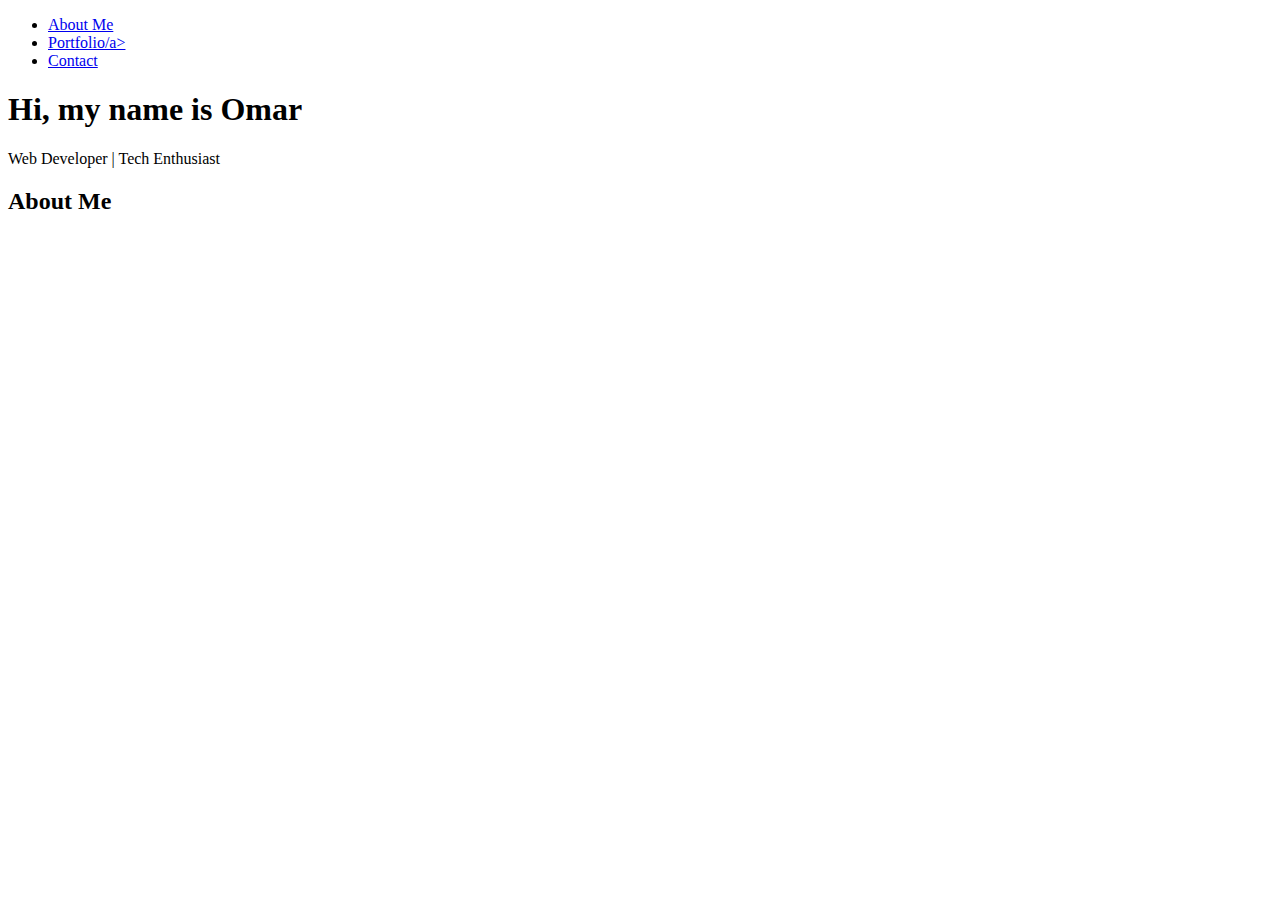
==== index.html @ e82fa38b "Created index file and started with the header" ====
<!DOCTYPE html>
<html lang="en">
<head>
    <meta charset="UTF-8">
    <meta name="viewport" content="width=device-width, initial-scale=1.0">
    <title>Portfolio</title>
    <link rel="stylesheet" href="style1.css">
</head>
<body>
    <header class="header-bg">
    <nav>
        <ul>
            <li><a href="about">About Me</a></li>
            <li><a href="about">Portfolio/a></li>
            <li><a href="about">Contact</a></li>
        </ul>
    </nav>

    <div class="header-content">
       
        <h1>Hi, my name is Omar</h1>
        <p>Web Developer | Tech Enthusiast</p>
    </div>
</header>
    <main>
        <section id = "aboutMe">
            <h2>About Me</h2>
            <img src=""
        </section>
    </main>
</body>
</html>
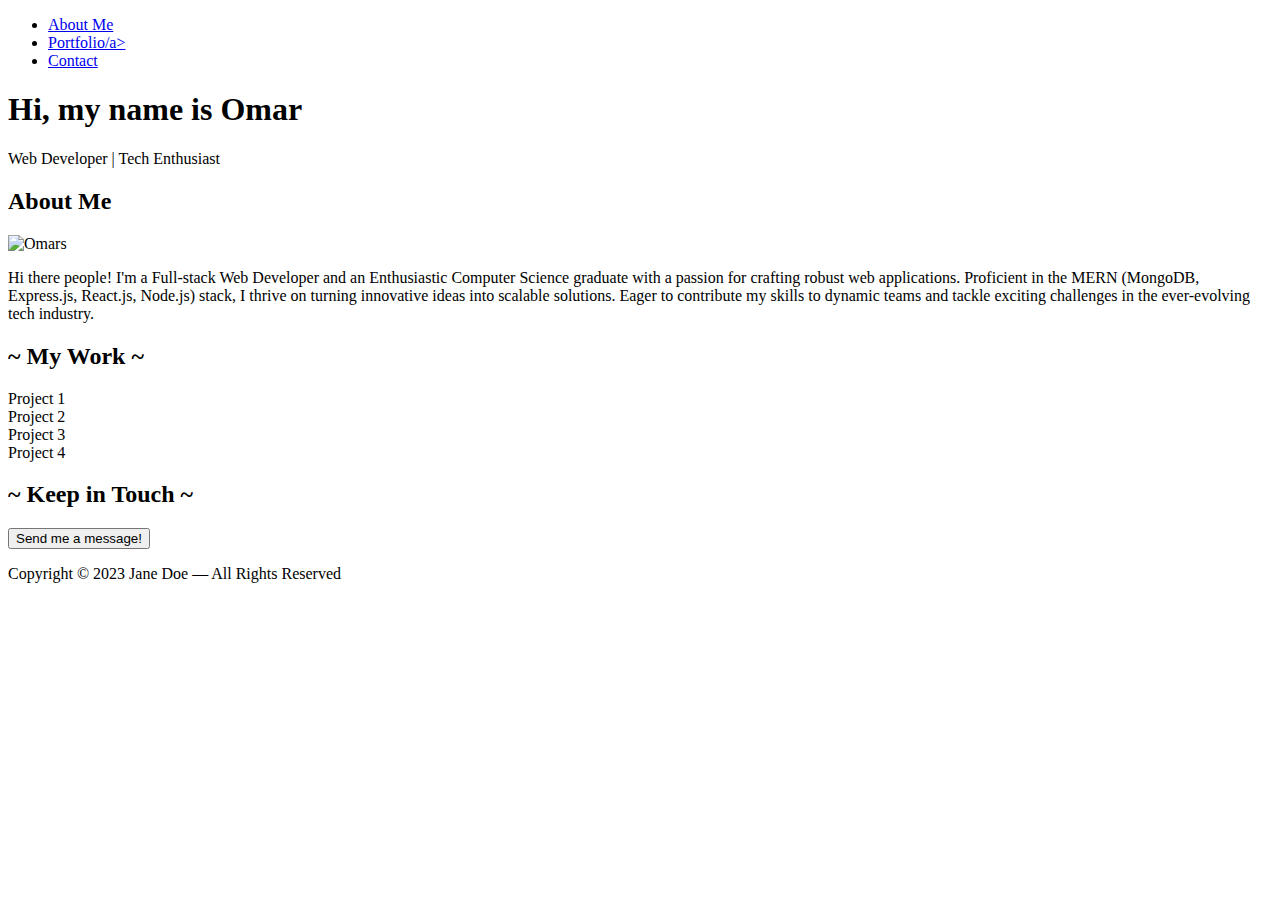
==== commit 895c8b7b: "completed the body" ====
--- a/index.html
+++ b/index.html
@@ -25,8 +25,25 @@
     <main>
         <section id = "aboutMe">
             <h2>About Me</h2>
-            <img src=""
+            <img src="./images/omar.jpg" alt="Omars" class="ProfileImg">
+
+             <p>Hi there people! I'm a Full-stack Web Developer and an Enthusiastic Computer Science graduate with a passion for crafting robust web applications. Proficient in the MERN (MongoDB, Express.js, React.js, Node.js) stack, I thrive on turning innovative ideas into scalable solutions. Eager to contribute my skills to dynamic teams and tackle exciting challenges in the ever-evolving tech industry.</p>
+        </section>
+
+        <section id="portfolio">
+            <h2>~ My Work ~</h2>
+            <div class="project" id="project1">Project 1</div>
+            <div class="project" id="project2">Project 2</div>
+            <div class="project" id="project3">Project 3</div>
+            <div class="project" id="project4">Project 4</div>        
+        </section>
+        <section id="contact">
+            <h2>~ Keep in Touch ~</h2>
+            <button class="btn btn-default td-btn outline white">Send me a message!</button>
         </section>
     </main>
+    <footer>
+        <p>Copyright © 2023 Jane Doe — All Rights Reserved</p>
+    </footer>
 </body>
 </html>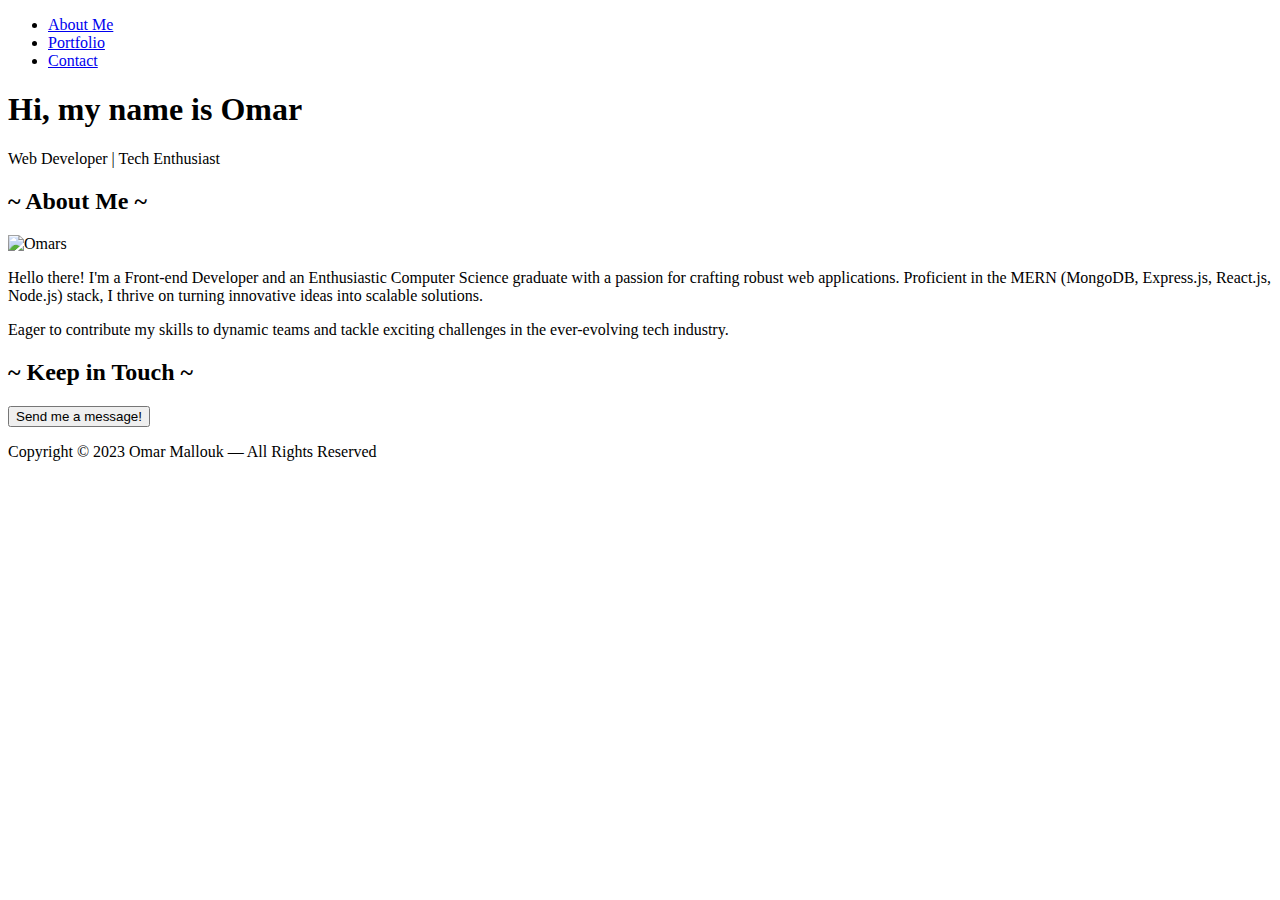
==== commit 887ade53: "made another page" ====
--- a/index.html
+++ b/index.html
@@ -3,47 +3,39 @@
 <head>
     <meta charset="UTF-8">
     <meta name="viewport" content="width=device-width, initial-scale=1.0">
-    <title>Portfolio</title>
+    <title>Personal Portfolio</title>
     <link rel="stylesheet" href="style1.css">
 </head>
 <body>
-    <header class="header-bg">
-    <nav>
-        <ul>
-            <li><a href="about">About Me</a></li>
-            <li><a href="about">Portfolio/a></li>
-            <li><a href="about">Contact</a></li>
-        </ul>
-    </nav>
-
-    <div class="header-content">
-       
-        <h1>Hi, my name is Omar</h1>
-        <p>Web Developer | Tech Enthusiast</p>
-    </div>
-</header>
+    <header class="header-background">
+        <nav>
+            <ul>
+                <li><a href="#about">About Me</a></li>
+                <li><a href="file:///C:/Users/amer/Desktop/portfolio/portfolio.html">Portfolio</a></li>
+                <li><a href="#contact">Contact</a></li>
+            </ul>
+        </nav>
+        <div class="header-content">
+            
+            <h1>Hi, my name is Omar</h1>
+            <p>Web Developer | Tech Enthusiast</p>
+        </div>
+    </header>
     <main>
-        <section id = "aboutMe">
-            <h2>About Me</h2>
-            <img src="./images/omar.jpg" alt="Omars" class="ProfileImg">
-
-             <p>Hi there people! I'm a Full-stack Web Developer and an Enthusiastic Computer Science graduate with a passion for crafting robust web applications. Proficient in the MERN (MongoDB, Express.js, React.js, Node.js) stack, I thrive on turning innovative ideas into scalable solutions. Eager to contribute my skills to dynamic teams and tackle exciting challenges in the ever-evolving tech industry.</p>
-        </section>
-
-        <section id="portfolio">
-            <h2>~ My Work ~</h2>
-            <div class="project" id="project1">Project 1</div>
-            <div class="project" id="project2">Project 2</div>
-            <div class="project" id="project3">Project 3</div>
-            <div class="project" id="project4">Project 4</div>        
-        </section>
+        <section id="about">
+            <h2>~ About Me ~</h2>
+            <img src="./images/omar.jpg" alt="Omars" class="profile-photo">
+            <p>Hello there! I'm a Front-end Developer and an Enthusiastic Computer Science graduate with a passion for crafting robust web applications. Proficient in the MERN (MongoDB, Express.js, React.js, Node.js) stack, I thrive on turning innovative ideas into scalable solutions.
+            <p>Eager to contribute my skills to dynamic teams and tackle exciting challenges in the ever-evolving tech industry.</p>
+            </section>
+        
         <section id="contact">
             <h2>~ Keep in Touch ~</h2>
             <button class="btn btn-default td-btn outline white">Send me a message!</button>
         </section>
     </main>
     <footer>
-        <p>Copyright © 2023 Jane Doe — All Rights Reserved</p>
+        <p>Copyright © 2023 Omar Mallouk — All Rights Reserved</p>
     </footer>
 </body>
 </html>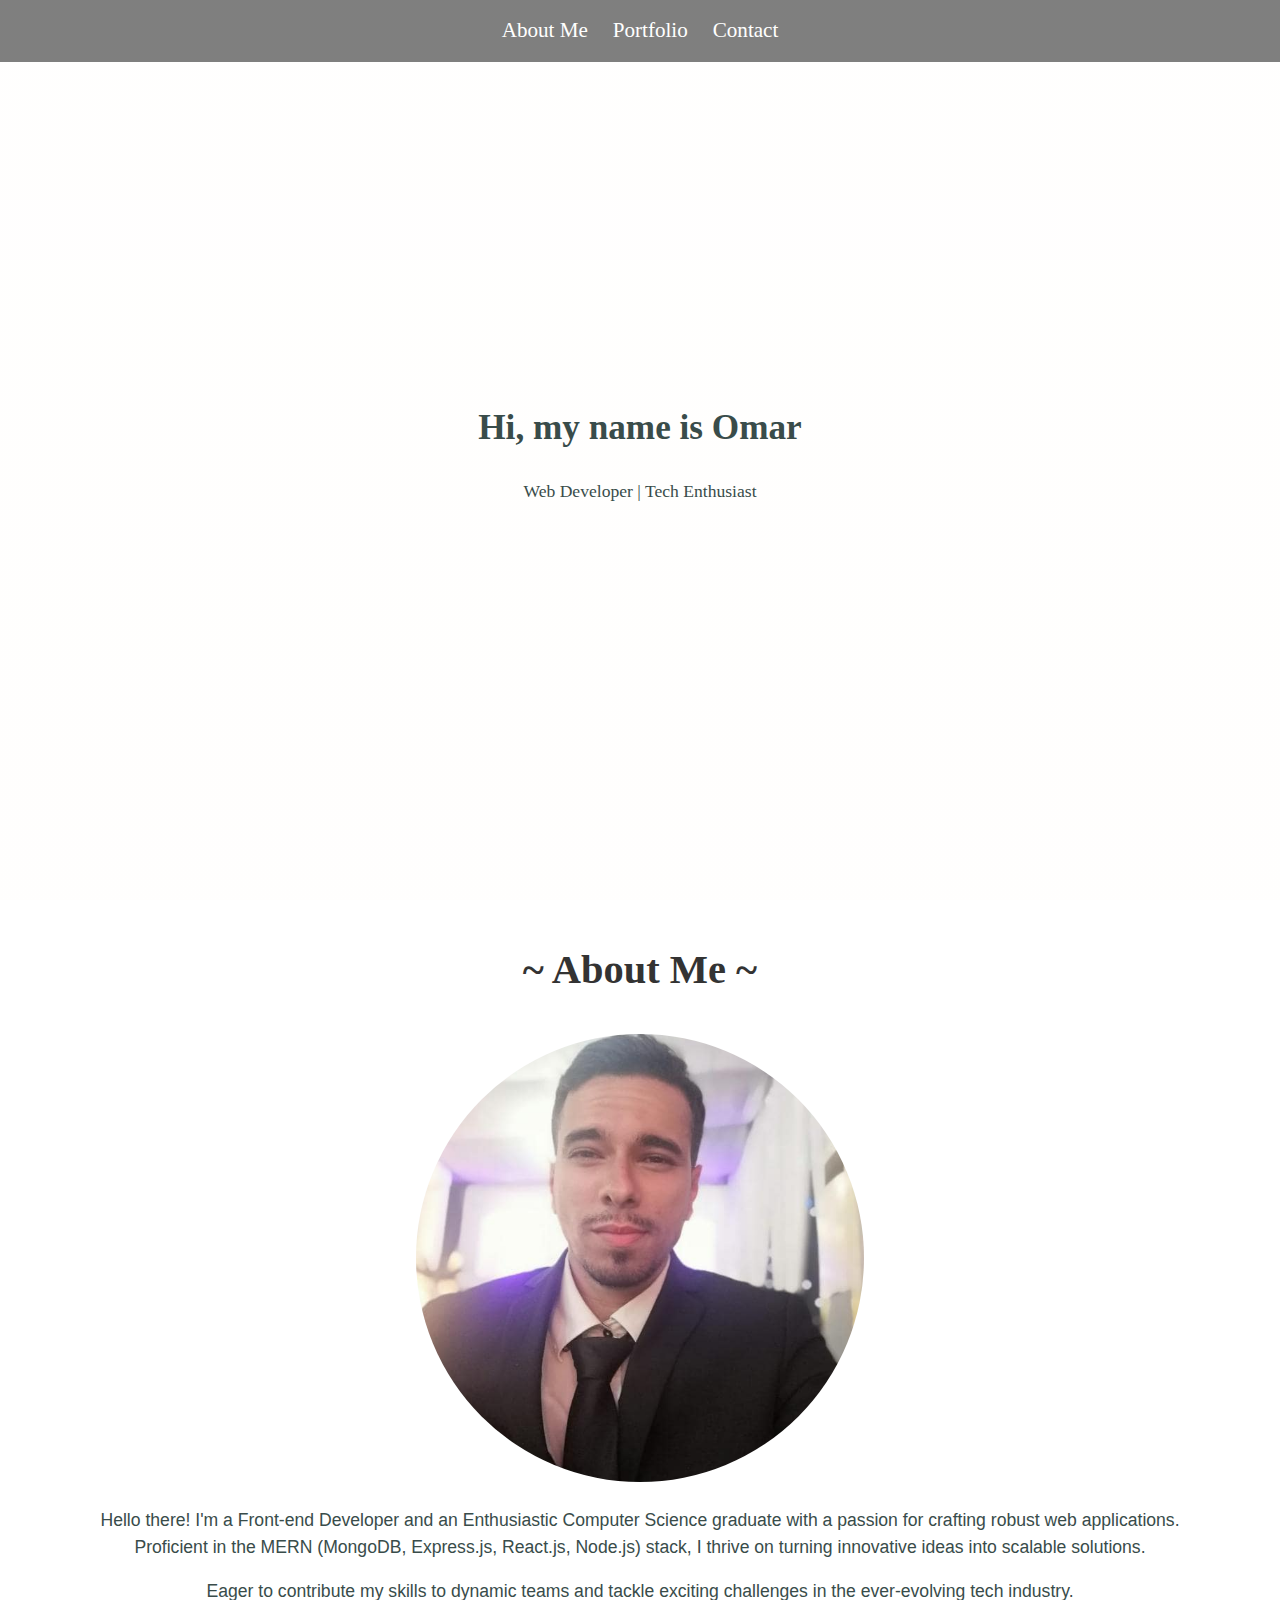
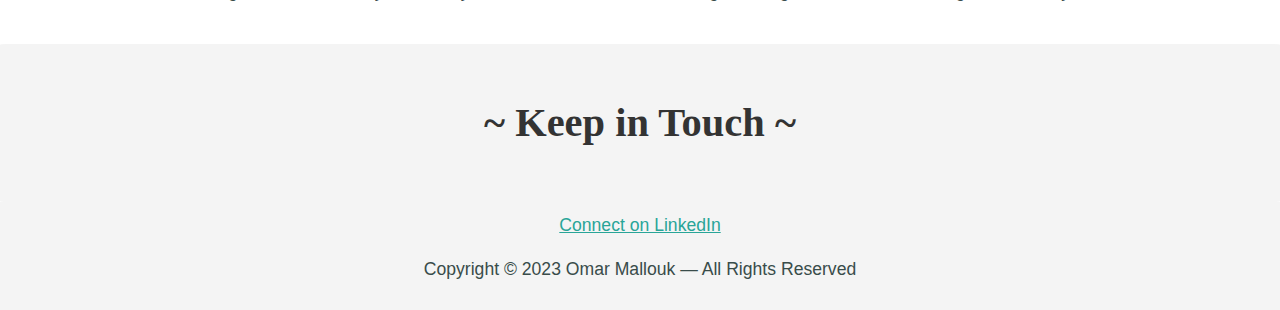
==== commit e50ecee2: "finished up the website" ====
--- a/index.html
+++ b/index.html
@@ -31,10 +31,14 @@
         
         <section id="contact">
             <h2>~ Keep in Touch ~</h2>
-            <button class="btn btn-default td-btn outline white">Send me a message!</button>
+            
         </section>
     </main>
     <footer>
+        <a href="https://www.linkedin.com/in/omar-mallouk-591696289/" target="_blank" class="linkedin-button">
+           
+            Connect on LinkedIn
+        </a>
         <p>Copyright © 2023 Omar Mallouk — All Rights Reserved</p>
     </footer>
 </body>
--- a/style1.css
+++ b/style1.css
@@ -0,0 +1,202 @@
+:root {
+    --primary-color: #29a598;
+    --text-color: #394c4a;
+    --background-light: #ffffff;
+    --header-height: 100vh;
+}
+
+*, *::before, *::after {
+    box-sizing: border-box;
+}
+
+html {
+    font-size: 110%;
+}
+
+body {
+    margin: 0;
+    padding: 0;
+    font-family: 'Work Sans', Helvetica, sans-serif;
+    color: #394c4a;
+    line-height: 1.5;
+    overflow-x: hidden;
+}
+
+.header-background {
+    background: linear-gradient(rgba(255, 254, 253, 0.7), rgba(255, 254, 253, 0.9)), 
+                url("https://i.imgur.com/TAn6FWz.jpg") center center fixed;
+    background-size: cover;
+    text-align: center;
+    height: 100vh; 
+    display: flex;
+    flex-direction: column;
+    justify-content: center;
+    align-items: center;
+}
+
+nav {
+    width: 100%;
+    position: absolute;
+    top: 0;
+    left: 0;
+    background: rgba(0, 0, 0, 0.5);
+    padding: 15px 0;
+}
+
+nav ul {
+    list-style: none;
+    margin: 0 auto;
+    padding: 0;
+    text-align: center;
+}
+
+nav ul li {
+    display: inline;
+    margin: 0 10px;
+}
+
+nav ul li a {
+    color: white;
+    text-decoration: none;
+    font-family: 'Unica One', cursive;
+    font-size: 1.2rem;
+}
+
+.header-content img {
+    max-width: 450px;
+    
+    border-radius: 10%;
+    
+}
+
+.header-content h1, .header-content p {
+    
+    font-family: 'Unica One', cursive;
+
+}
+
+#about {
+    background-color: linear-gradient(rgba(255, 254, 253, 0.7)); 
+    padding-left: 40px;
+    padding-right: 40px;
+    margin: 40px;
+    border-radius: 0.5%;
+    text-align: center;
+}
+
+.profile-photo {
+    max-width: 40%;
+    height: auto; 
+    border-radius: 50%; 
+}
+
+#portfolio {
+    background-color: #0fbfbf; 
+    padding: 15px;
+    border-radius: 0.5%;
+    text-align: center;
+    margin-bottom: 10px;
+}
+
+.project {
+    width: 200px;
+    height: 200px;
+    border: 1px solid #ccc;
+    margin: 10px;
+    display: inline-block;
+    line-height: 200px;
+}
+
+#contact {
+    background-color: #f4f4f4; 
+    padding: 15px;
+    border-radius: 0.5%;
+    text-align: center;
+}
+
+.td-btn {
+    padding: 12px 36px;
+    text-transform: uppercase;
+    transition: background-color 0.2s ease-in-out;
+     background-color: #0fbfbf; 
+
+}
+
+footer {
+    background-color: #f4f4f4;
+    text-align: center;
+    padding: 10px;
+}
+
+/* Additional Styles */
+h2 {
+    color: #333;
+    font-family: 'Unica One', cursive;
+    font-size: 2.3rem;
+}
+
+a {
+    color: #29a598;
+    transition: color 0.2s ease-in-out;
+}
+
+a:hover {
+    color: #208479;
+}
+
+@media (max-width: 768px) {
+    nav ul li {
+        display: block;
+        margin: 10px 0;
+    }
+  
+  .profile-photo {
+        width: 50%; 
+        margin: 0 auto; 
+    }
+}
+
+
+/* Image gallery styles */
+.image-gallery {
+    display: flex;
+    justify-content: space-around;
+    margin: 100px 0;
+    background-color: linear-gradient(rgba(255, 254, 253, 0.7)); 
+}
+
+.image-container {
+    position: relative;
+    width: 600px;
+    height: 200px;
+    overflow: hidden;
+    
+}
+
+.image-container img {
+    width: 100%;
+    height: 100%;
+    object-fit: cover;
+    transition: transform 0.3s ease;
+}
+
+.image-container:hover img {
+    transform: scale(1.1); /* Zoom effect on hover */
+}
+
+.overlay {
+    position: absolute;
+    bottom: 0;
+    left: 0;
+    right: 0;
+    background: rgba(0, 0, 0, 0.6);
+    color: white;
+    text-align: center;
+    padding: 10px;
+    opacity: 0;
+    transition: opacity 0.3s ease;
+}
+
+.image-container:hover .overlay {
+    opacity: 1; /* Show overlay on hover */
+}